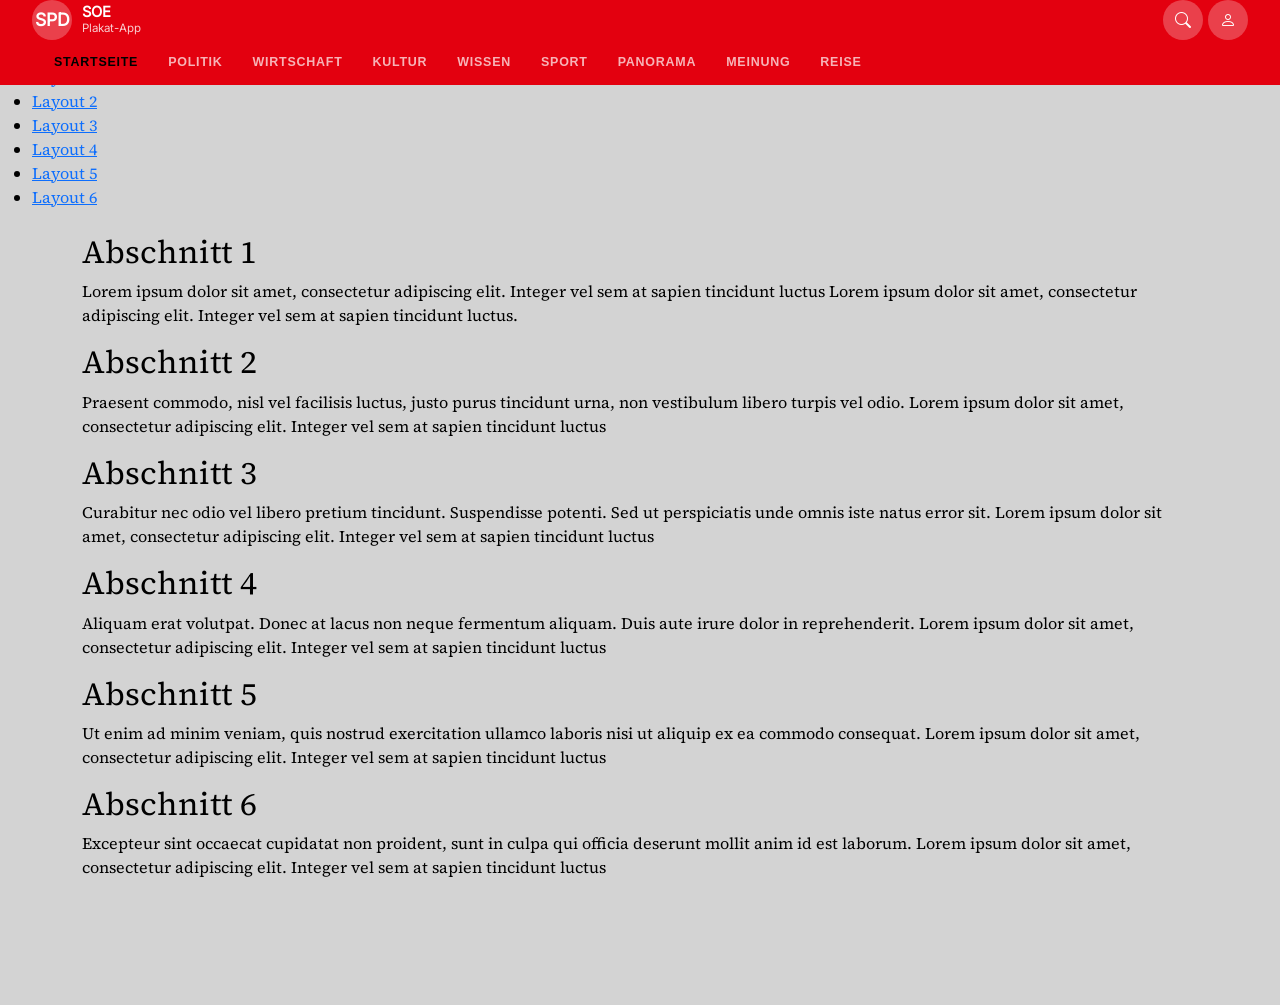
==== index.html @ e2ac88da "Test ressort Tabs" ====
<!DOCTYPE html>
<html lang="de">
<head>
    <meta charset="UTF-8" />
    <meta name="viewport" content="width=device-width, initial-scale=1.0" />
    <title>SPD-APP V1.0</title>
    <link rel="stylesheet" href="assets/css/bootstrap.css">
    <link rel="stylesheet" href="assets/icons/bootstrap-icons.css">
    <link rel="stylesheet" href="assets/css/main.css">
</head>
<body>
<!--Header
<header class="top-header">
    <div class="container">
        <a href="#" class="header-logo">
            <div class="logo-badge">SPD</div>
            <div class="logo-text">
                SOE
                <span>Plakat-App</span>
            </div>
        </a>
        <div class="header-right">
            <a href="stadtwerke.html" class="icon-btn" aria-label="Benachrichtigungen">
                <i class="bi bi-bell"></i>
            </a>
            <a href="code.html" class="icon-btn" aria-label="Profil">
                <i class="bi bi-person"></i>
            </a>
        </div>
    </div>
</header>-->

<!-- Header -->
<header class="header fixed-top align-items-center app-header">
    <div class="container-fluid d-flex justify-content-between align-items-center">
        <a href="#" class="header-logo">
            <div class="logo-badge">SPD</div>
            <div class="logo-text">
                SOE
                <span>Plakat-App</span>
            </div>
        </a>
        <div class="d-flex align-items-center app-header-right">
            <a href="#" class="icon-btn">
                <i class="bi bi-search"></i>
            </a>
            <a href="#" class="icon-btn">
                <i class="bi bi-person"></i>
            </a>
        </div>
    </div>
    <div class="container-fluid">
        <!-- Ressort Tabs -->
        <nav class="ressort-bar" aria-label="Ressorts">
            <button class="ressort-tab active">Startseite</button>
            <button class="ressort-tab">Politik</button>
            <button class="ressort-tab">Wirtschaft</button>
            <button class="ressort-tab">Kultur</button>
            <button class="ressort-tab">Wissen</button>
            <button class="ressort-tab">Sport</button>
            <button class="ressort-tab">Panorama</button>
            <button class="ressort-tab">Meinung</button>
            <button class="ressort-tab">Reise</button>
        </nav>
    </div>
</header>



<main>
<ul>
    <li><a href="layout0.html">Layout 1</a></li>
    <li><a href="layout1.html">Layout 2</a></li>
    <li><a href="layout2.html">Layout 3</a></li>
    <li><a href="layout3.html">Layout 4</a></li>
    <li><a href="stadtwerke.html">Layout 5</a></li>
    <li><a href="welt.html">Layout 6</a></li>
</ul>

    <!-- Viel Inhalt zum Scrollen -->
    <div class="container mt-4">

        <div class="content-block">
            <h2>Abschnitt 1</h2>
            <p>Lorem ipsum dolor sit amet, consectetur adipiscing elit. Integer vel sem at sapien tincidunt luctus Lorem ipsum dolor sit amet, consectetur adipiscing elit. Integer vel sem at sapien tincidunt luctus.</p>
        </div>

        <div class="content-block">
            <h2>Abschnitt 2</h2>
            <p>Praesent commodo, nisl vel facilisis luctus, justo purus tincidunt urna, non vestibulum libero turpis vel odio. Lorem ipsum dolor sit amet, consectetur adipiscing elit. Integer vel sem at sapien tincidunt luctus</p>
        </div>

        <div class="content-block">
            <h2>Abschnitt 3</h2>
            <p>Curabitur nec odio vel libero pretium tincidunt. Suspendisse potenti. Sed ut perspiciatis unde omnis iste natus error sit. Lorem ipsum dolor sit amet, consectetur adipiscing elit. Integer vel sem at sapien tincidunt luctus</p>
        </div>

        <div class="content-block">
            <h2>Abschnitt 4</h2>
            <p>Aliquam erat volutpat. Donec at lacus non neque fermentum aliquam. Duis aute irure dolor in reprehenderit. Lorem ipsum dolor sit amet, consectetur adipiscing elit. Integer vel sem at sapien tincidunt luctus</p>
        </div>

        <div class="content-block">
            <h2>Abschnitt 5</h2>
            <p>Ut enim ad minim veniam, quis nostrud exercitation ullamco laboris nisi ut aliquip ex ea commodo consequat. Lorem ipsum dolor sit amet, consectetur adipiscing elit. Integer vel sem at sapien tincidunt luctus</p>
        </div>

        <div class="content-block">
            <h2>Abschnitt 6</h2>
            <p>Excepteur sint occaecat cupidatat non proident, sunt in culpa qui officia deserunt mollit anim id est laborum. Lorem ipsum dolor sit amet, consectetur adipiscing elit. Integer vel sem at sapien tincidunt luctus</p>
        </div>

    </div>
</main>

</body>
</html>
---- assets/css/main.css ----
/*=================================================================================
    APP: SPD SOE
    Beschreibung: Main css für die SPD-SOE-APP

=================================================================================*/
/* Einbindung Schriftarten*/
/* playfair-display-regular - latin */
/* Headlines / Aufmacher */
@font-face {
    font-display: swap;
    font-family: 'Playfair Display';
    font-style: normal;
    font-weight: 400;
    src: url('../fonts/playfair-display-v40-latin-regular.woff2') format('woff2');
}
/* source-serif-4-regular - latin */
/* Artikeltext */
@font-face {
    font-display: swap;
    font-family: 'Source Serif 4';
    font-style: normal;
    font-weight: 400;
    src: url('../fonts/source-serif-4-v14-latin-regular.woff2') format('woff2');
}
/* inter-regular - latin */
/* Navigation, Meta, Labels */
@font-face {
    font-display: swap;
    font-family: 'Inter';
    font-style: normal;
    font-weight: 400;
    src: url('../fonts/inter-v20-latin-regular.woff2') format('woff2');
}

/* Grundeinstellungen */
:root {
    --app-color-red: rgb(227,0,15); /* rot */
    --app-color-black: rgb(0,0,0); /* schwarz */
    --app-color-grey: rgb(211,211,211); /* helles grau */
    --app-color-white: rgb(255,255,255);
}

/* Basics */
body {
    background: var(--app-color-grey);
    color: var(--app-color-black);
    font-family: 'Source Serif 4', serif;
    font-size: 16px;
    min-height: 100vh;
    padding-top: 65px;
    padding-bottom: 110px;
}

/* Top Header */
.app-header {
    height: 85px;
    padding: 0 20px;
    background: var(--app-color-red);
}
.top-header {
    position: fixed; top: 0; left: 0; right: 0;
    z-index: 1050;
    height: 65px;
    display: flex;
    align-items: center;
    padding: 0 20px;
    background: var(--app-color-red);
}
.header-logo {
    display: flex;
    align-items: center;
    gap: 10px;
    text-decoration: none;
    font-family: 'Inter';
}
.logo-badge {
    width: 40px;
    height: 40px;
    border: none;
    background: rgba(255,255,255,0.25);
    border-radius: 50%;
    display: flex;
    align-items: center;
    justify-content: center;
    font-size: 1.1rem;
    font-weight: 700;
    color: white;
    flex-shrink: 0;
}
.logo-text {
    color: white;
    font-size: .92rem;
    font-weight: 600;
    line-height: 1.2;
}
.logo-text span {
    display: block;
    font-weight: 300;
    font-size: .72rem;
    opacity: .80;
}
.header-right {
    margin-left: auto;
    display: flex;
    align-items: center;
    gap: 5px;
}
.app-header-right {
    gap: 5px;
}
.icon-btn {
    width: 40px;
    height: 40px;
    border: none;
    background: rgba(255,255,255,0.25);
    border-radius: 50%;
    color: white;
    font-size: 1rem;
    display: flex;
    align-items: center;
    justify-content: center;
    cursor: pointer;
    transition: background .2s;
    position: relative;
}
.icon-btn:hover {
    background: rgba(255,255,255,0.38);
}

/* — Ressort tab bar — */
.ressort-bar {
    display: flex; align-items: center;
    height: 44px;
    overflow-x: auto; overflow-y: hidden;
    -webkit-overflow-scrolling: touch;
    scrollbar-width: none;
    padding: 0 8px;
    gap: 2px;
}
.ressort-bar::-webkit-scrollbar { display: none; }

.ressort-tab {
    flex-shrink: 0;
    padding: 5px 14px;
    border: none; background: transparent;
    color: rgba(255,255,255,0.70);
    font-family: 'Barlow', sans-serif;
    font-size: .78rem; font-weight: 600;
    letter-spacing: .06em; text-transform: uppercase;
    border-radius: 4px;
    cursor: pointer; transition: color .2s, background .2s;
    white-space: nowrap;
}
.ressort-tab:hover { color: white; background: rgba(255,255,255,0.10); }
.ressort-tab.active {
    color: var(--red);
    background: var(--white);
}
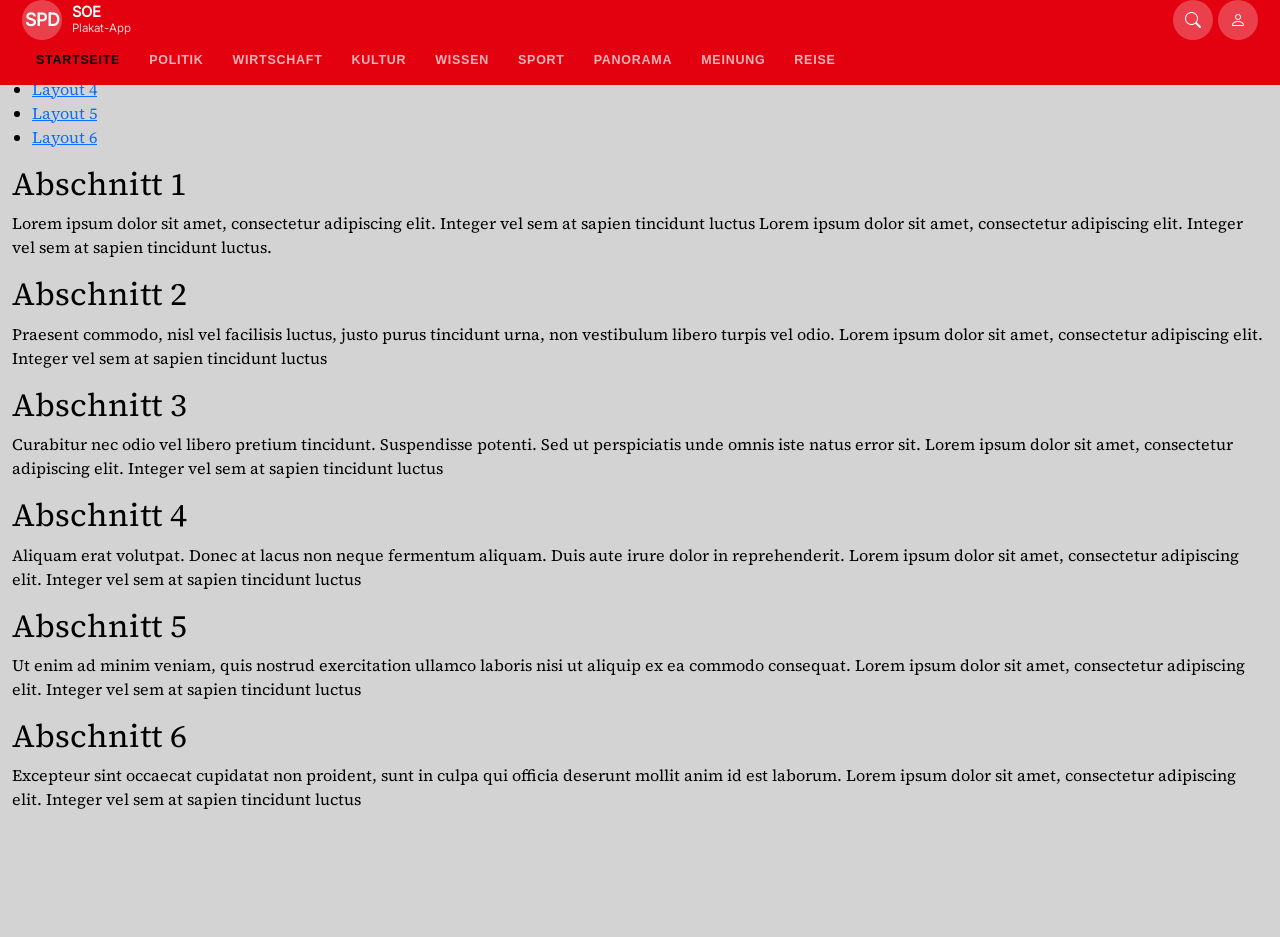
==== commit 98c869c0: "integrate ressore bar" ====
--- a/index.html
+++ b/index.html
@@ -78,7 +78,7 @@
 </ul>
 
     <!-- Viel Inhalt zum Scrollen -->
-    <div class="container mt-4">
+    <div class="container-fluid">
 
         <div class="content-block">
             <h2>Abschnitt 1</h2>
--- a/assets/css/main.css
+++ b/assets/css/main.css
@@ -47,14 +47,14 @@
     font-family: 'Source Serif 4', serif;
     font-size: 16px;
     min-height: 100vh;
-    padding-top: 65px;
+    padding-top: 5px;
     padding-bottom: 110px;
 }
 
 /* Top Header */
 .app-header {
     height: 85px;
-    padding: 0 20px;
+    padding: 0 10px;
     background: var(--app-color-red);
 }
 .top-header {
@@ -130,12 +130,13 @@
 /* — Ressort tab bar — */
 .ressort-bar {
     display: flex; align-items: center;
-    height: 44px;
-    overflow-x: auto; overflow-y: hidden;
+    height: 40px;
+    overflow-x: auto;
+    overflow-y: hidden;
     -webkit-overflow-scrolling: touch;
     scrollbar-width: none;
-    padding: 0 8px;
-    gap: 2px;
+    padding: 0 0px;
+    gap: 1px;
 }
 .ressort-bar::-webkit-scrollbar { display: none; }
 
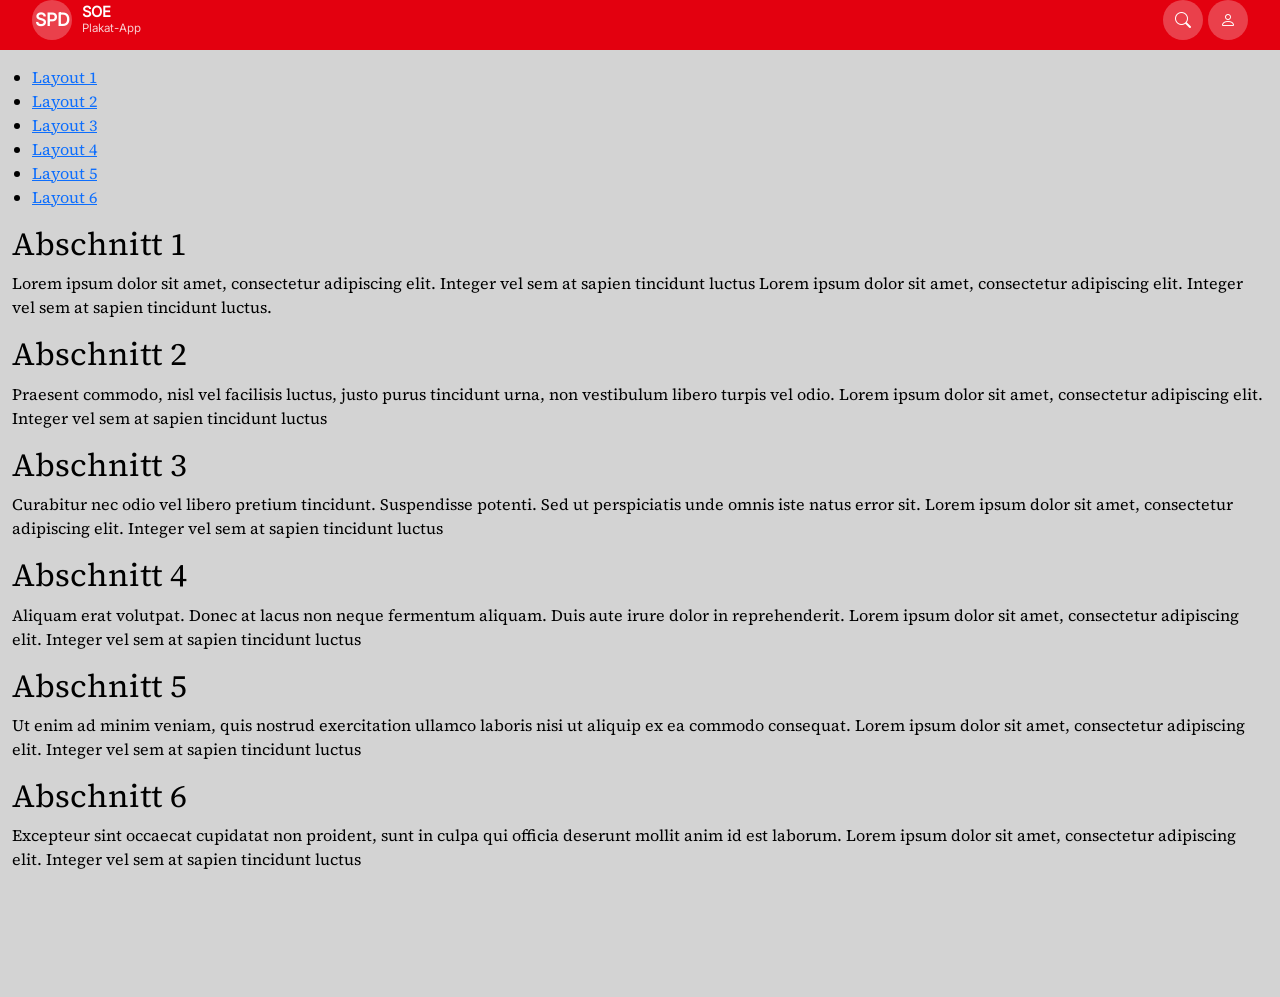
==== commit 3f828736: "dismiss ressore bar" ====
--- a/index.html
+++ b/index.html
@@ -9,27 +9,6 @@
     <link rel="stylesheet" href="assets/css/main.css">
 </head>
 <body>
-<!--Header
-<header class="top-header">
-    <div class="container">
-        <a href="#" class="header-logo">
-            <div class="logo-badge">SPD</div>
-            <div class="logo-text">
-                SOE
-                <span>Plakat-App</span>
-            </div>
-        </a>
-        <div class="header-right">
-            <a href="stadtwerke.html" class="icon-btn" aria-label="Benachrichtigungen">
-                <i class="bi bi-bell"></i>
-            </a>
-            <a href="code.html" class="icon-btn" aria-label="Profil">
-                <i class="bi bi-person"></i>
-            </a>
-        </div>
-    </div>
-</header>-->
-
 <!-- Header -->
 <header class="header fixed-top align-items-center app-header">
     <div class="container-fluid d-flex justify-content-between align-items-center">
@@ -49,8 +28,8 @@
             </a>
         </div>
     </div>
+    <!--Ressort Tabs
     <div class="container-fluid">
-        <!-- Ressort Tabs -->
         <nav class="ressort-bar" aria-label="Ressorts">
             <button class="ressort-tab active">Startseite</button>
             <button class="ressort-tab">Politik</button>
@@ -62,7 +41,7 @@
             <button class="ressort-tab">Meinung</button>
             <button class="ressort-tab">Reise</button>
         </nav>
-    </div>
+    </div>-->
 </header>
 
 
--- a/assets/css/main.css
+++ b/assets/css/main.css
@@ -47,14 +47,14 @@
     font-family: 'Source Serif 4', serif;
     font-size: 16px;
     min-height: 100vh;
-    padding-top: 5px;
+    padding-top: 65px;
     padding-bottom: 110px;
 }
 
 /* Top Header */
 .app-header {
-    height: 85px;
-    padding: 0 10px;
+    height: 50px;
+    padding: 0 20px;
     background: var(--app-color-red);
 }
 .top-header {
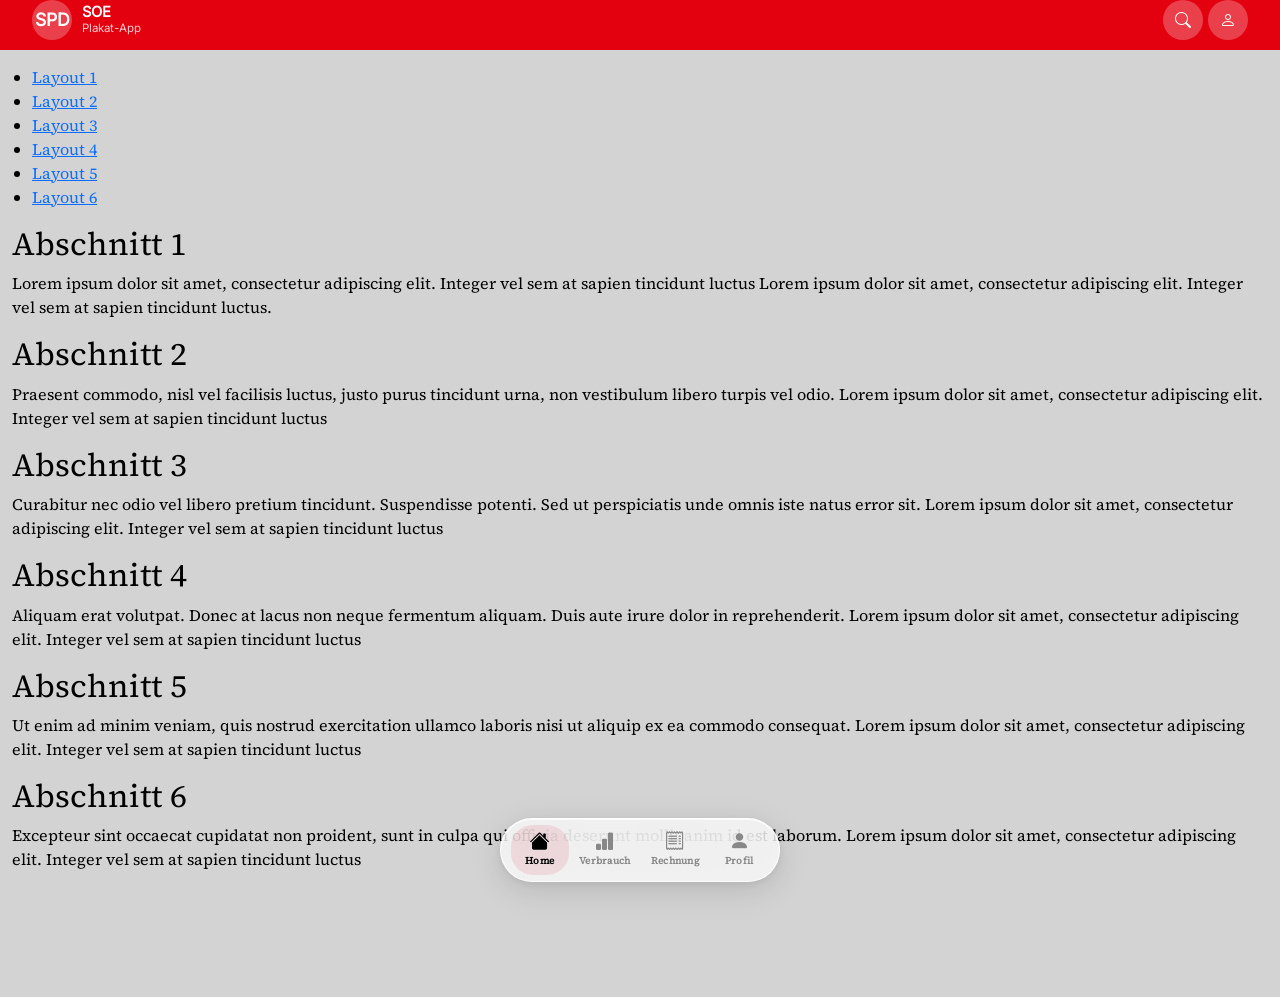
==== commit 64eacc36: "bottom bar" ====
--- a/index.html
+++ b/index.html
@@ -91,6 +91,27 @@
 
     </div>
 </main>
+<footer>
+    <!-- ════ BOTTOM NAV ════ -->
+    <nav id="bottom-bar" aria-label="Hauptnavigation">
+        <a href="#" class="nav-btn active" aria-label="Home">
+            <div class="nb-icon"><i class="bi bi-house-fill"></i></div>
+            <span>Home</span>
+        </a>
+        <a href="#" class="nav-btn" aria-label="Verbrauch">
+            <div class="nb-icon"><i class="bi bi-bar-chart-fill"></i></div>
+            <span>Verbrauch</span>
+        </a>
+        <a href="#" class="nav-btn" aria-label="Rechnung">
+            <div class="nb-icon"><i class="bi bi-receipt"></i></div>
+            <span>Rechnung</span>
+        </a>
+        <a href="#" class="nav-btn" aria-label="Profil">
+            <div class="nb-icon"><i class="bi bi-person-fill"></i></div>
+            <span>Profil</span>
+        </a>
+    </nav>
+</footer>
 
 </body>
 </html>
--- a/assets/css/main.css
+++ b/assets/css/main.css
@@ -157,3 +157,57 @@
     color: var(--red);
     background: var(--white);
 }
+
+/* ══════════════════════════════
+       BOTTOM NAV — Die Zeit Liquid Glass Style
+       Floatend, nicht am Rand geklebt,
+       halbtransparent mit Blur
+    ══════════════════════════════ */
+#bottom-bar {
+    position: fixed;
+    bottom: 18px;
+    left: 50%;
+    transform: translateX(-50%);
+    z-index: 1050;
+    width: auto;
+    max-width: 340px;
+    min-width: 280px;
+    height: 64px;
+    background: rgba(255,255,255,0.70);
+    backdrop-filter: blur(28px) saturate(180%);
+    -webkit-backdrop-filter: blur(28px) saturate(180%);
+    border: 1px solid rgba(255,255,255,0.90);
+    border-radius: 32px;
+    box-shadow:
+            0 8px 32px rgba(0,0,0,0.13),
+            0 2px 8px rgba(0,0,0,0.07),
+            inset 0 1px 0 rgba(255,255,255,0.80);
+    display: flex; align-items: center; justify-content: space-around;
+    padding: 0 10px;
+}
+
+.nav-btn {
+    display: flex; flex-direction: column; align-items: center; gap: 3px;
+    background: none; border: none; cursor: pointer;
+    color: #888; font-size: .62rem; font-weight: 600;
+    letter-spacing: .03em;
+    padding: 6px 10px; border-radius: 22px;
+    transition: color .2s, background .2s;
+    text-decoration: none;
+    flex: 1;
+}
+.nav-btn .nb-icon {
+    font-size: 1.25rem;
+    transition: transform .18s, color .2s;
+    line-height: 1;
+}
+.nav-btn:hover { color: var(--red); }
+.nav-btn:hover .nb-icon { transform: translateY(-2px); }
+
+.nav-btn.active { color: var(--red); }
+.nav-btn.active .nb-icon { color: var(--red); }
+
+/* aktiver Pill-Indikator */
+.nav-btn.active {
+    background: rgba(200,16,46,0.10);
+}
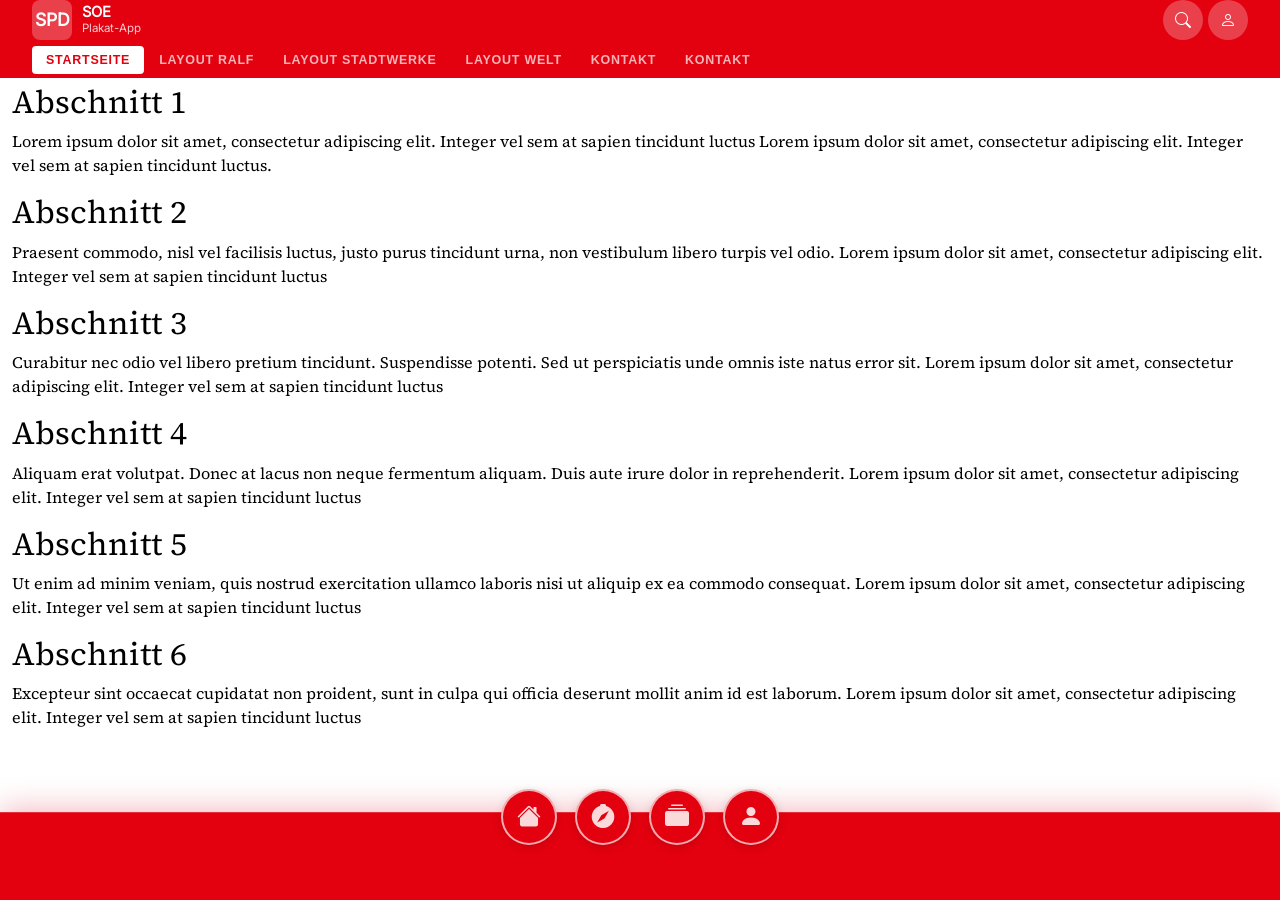
==== commit eb6647a6: "new footer" ====
--- a/index.html
+++ b/index.html
@@ -28,37 +28,21 @@
             </a>
         </div>
     </div>
-    <!--Ressort Tabs
+    <!--Ressort Tabs-->
     <div class="container-fluid">
         <nav class="ressort-bar" aria-label="Ressorts">
-            <button class="ressort-tab active">Startseite</button>
-            <button class="ressort-tab">Politik</button>
-            <button class="ressort-tab">Wirtschaft</button>
-            <button class="ressort-tab">Kultur</button>
-            <button class="ressort-tab">Wissen</button>
-            <button class="ressort-tab">Sport</button>
-            <button class="ressort-tab">Panorama</button>
-            <button class="ressort-tab">Meinung</button>
-            <button class="ressort-tab">Reise</button>
+            <a href="index.html"><button class="ressort-tab active">Startseite</button></a>
+            <a href="layout1.html"><button class="ressort-tab">Layout Ralf</button></a>
+            <a href="stadtwerke.html"><button class="ressort-tab">Layout Stadtwerke</button></a>
+            <a href="welt.html"><button class="ressort-tab">Layout Welt</button></a>
+            <a href="index.html"><button class="ressort-tab">Kontakt</button></a>
+            <a href="index.html"><button class="ressort-tab">Kontakt</button></a>
         </nav>
-    </div>-->
+    </div>
 </header>
-
-
-
 <main>
-<ul>
-    <li><a href="layout0.html">Layout 1</a></li>
-    <li><a href="layout1.html">Layout 2</a></li>
-    <li><a href="layout2.html">Layout 3</a></li>
-    <li><a href="layout3.html">Layout 4</a></li>
-    <li><a href="stadtwerke.html">Layout 5</a></li>
-    <li><a href="welt.html">Layout 6</a></li>
-</ul>
-
     <!-- Viel Inhalt zum Scrollen -->
     <div class="container-fluid">
-
         <div class="content-block">
             <h2>Abschnitt 1</h2>
             <p>Lorem ipsum dolor sit amet, consectetur adipiscing elit. Integer vel sem at sapien tincidunt luctus Lorem ipsum dolor sit amet, consectetur adipiscing elit. Integer vel sem at sapien tincidunt luctus.</p>
@@ -92,26 +76,21 @@
     </div>
 </main>
 <footer>
-    <!-- ════ BOTTOM NAV ════ -->
-    <nav id="bottom-bar" aria-label="Hauptnavigation">
-        <a href="#" class="nav-btn active" aria-label="Home">
-            <div class="nb-icon"><i class="bi bi-house-fill"></i></div>
-            <span>Home</span>
-        </a>
-        <a href="#" class="nav-btn" aria-label="Verbrauch">
-            <div class="nb-icon"><i class="bi bi-bar-chart-fill"></i></div>
-            <span>Verbrauch</span>
-        </a>
-        <a href="#" class="nav-btn" aria-label="Rechnung">
-            <div class="nb-icon"><i class="bi bi-receipt"></i></div>
-            <span>Rechnung</span>
-        </a>
-        <a href="#" class="nav-btn" aria-label="Profil">
-            <div class="nb-icon"><i class="bi bi-person-fill"></i></div>
-            <span>Profil</span>
-        </a>
-    </nav>
+    <!-- ════ BOTTOM BAR ════ -->
+    <div class="container-fluid bottom-bar" role="navigation" aria-label="Hauptnavigation">
+        <button class="mac-btn active" data-tooltip="Home" aria-label="Home">
+            <i class="bi bi-house-fill"></i>
+        </button>
+        <button class="mac-btn" data-tooltip="Entdecken" aria-label="Entdecken">
+            <i class="bi bi-compass-fill"></i>
+        </button>
+        <button class="mac-btn" data-tooltip="Bibliothek" aria-label="Bibliothek">
+            <i class="bi bi-collection-fill"></i>
+        </button>
+        <button class="mac-btn" data-tooltip="Profil" aria-label="Profil">
+            <i class="bi bi-person-fill"></i>
+        </button>
+    </div>
 </footer>
-
 </body>
 </html>
--- a/assets/css/main.css
+++ b/assets/css/main.css
@@ -42,18 +42,18 @@
 
 /* Basics */
 body {
-    background: var(--app-color-grey);
+    background: var(--app-color-white);
     color: var(--app-color-black);
     font-family: 'Source Serif 4', serif;
     font-size: 16px;
     min-height: 100vh;
-    padding-top: 65px;
+    padding-top: 83px;
     padding-bottom: 110px;
 }
 
 /* Top Header */
 .app-header {
-    height: 50px;
+    height: 78px;
     padding: 0 20px;
     background: var(--app-color-red);
 }
@@ -78,7 +78,7 @@
     height: 40px;
     border: none;
     background: rgba(255,255,255,0.25);
-    border-radius: 50%;
+    border-radius: 20%;
     display: flex;
     align-items: center;
     justify-content: center;
@@ -154,60 +154,55 @@
 }
 .ressort-tab:hover { color: white; background: rgba(255,255,255,0.10); }
 .ressort-tab.active {
-    color: var(--red);
-    background: var(--white);
-}
-
-/* ══════════════════════════════
-       BOTTOM NAV — Die Zeit Liquid Glass Style
-       Floatend, nicht am Rand geklebt,
-       halbtransparent mit Blur
-    ══════════════════════════════ */
-#bottom-bar {
+    color: var(--app-color-red);
+    background: var(--app-color-white);
+}
+
+
+.bottom-bar {
     position: fixed;
-    bottom: 18px;
-    left: 50%;
-    transform: translateX(-50%);
-    z-index: 1050;
-    width: auto;
-    max-width: 340px;
-    min-width: 280px;
-    height: 64px;
-    background: rgba(255,255,255,0.70);
-    backdrop-filter: blur(28px) saturate(180%);
-    -webkit-backdrop-filter: blur(28px) saturate(180%);
-    border: 1px solid rgba(255,255,255,0.90);
-    border-radius: 32px;
-    box-shadow:
-            0 8px 32px rgba(0,0,0,0.13),
-            0 2px 8px rgba(0,0,0,0.07),
-            inset 0 1px 0 rgba(255,255,255,0.80);
-    display: flex; align-items: center; justify-content: space-around;
-    padding: 0 10px;
-}
-
-.nav-btn {
-    display: flex; flex-direction: column; align-items: center; gap: 3px;
-    background: none; border: none; cursor: pointer;
-    color: #888; font-size: .62rem; font-weight: 600;
-    letter-spacing: .03em;
-    padding: 6px 10px; border-radius: 22px;
-    transition: color .2s, background .2s;
-    text-decoration: none;
-    flex: 1;
-}
-.nav-btn .nb-icon {
-    font-size: 1.25rem;
-    transition: transform .18s, color .2s;
-    line-height: 1;
-}
-.nav-btn:hover { color: var(--red); }
-.nav-btn:hover .nb-icon { transform: translateY(-2px); }
-
-.nav-btn.active { color: var(--red); }
-.nav-btn.active .nb-icon { color: var(--red); }
-
-/* aktiver Pill-Indikator */
-.nav-btn.active {
-    background: rgba(200,16,46,0.10);
-}+    bottom: 0;
+    left: 0;
+    right: 0;
+    z-index: 1040;
+    height: 88px;
+    display: flex;
+    align-items: center;
+    justify-content: center;
+    gap: 18px;
+    background: var(--app-color-red);
+    backdrop-filter: blur(24px) saturate(200%);
+    -webkit-backdrop-filter: blur(24px) saturate(200%);
+    border-top: 1px solid rgba(255,255,255,0.18);
+    box-shadow: 0 -4px 28px rgba(215,38,56,0.30);
+    padding-bottom: 80px;
+
+}
+/* ── Runde macOS-Buttons ── */
+.mac-btn {
+    display: flex;
+    align-items: center;
+    justify-content: center;
+    width: 56px;
+    height: 56px;
+    border: 2px solid rgba(255,255,255,0.68);
+    border-radius: 50%;
+    /*background: rgba(255,255,255,0.18);*/
+    background: var(--app-color-red);
+
+    color: rgba(255,255,255,0.85);
+    font-size: 1.5rem;
+    cursor: pointer;
+    position: relative;
+    transition: background .2s, color .2s, transform .18s, box-shadow .2s;
+    box-shadow: 0 2px 10px rgba(0,0,0,0.12);
+}
+
+.mac-btn:hover {
+    background: rgba(255,255,255,0.30);
+    color: #fff;
+    transform: scale(1.12) translateY(-3px);
+    box-shadow: 0 6px 20px rgba(0,0,0,0.18);
+}
+
+.mac-btn:active { transform: scale(0.95); }
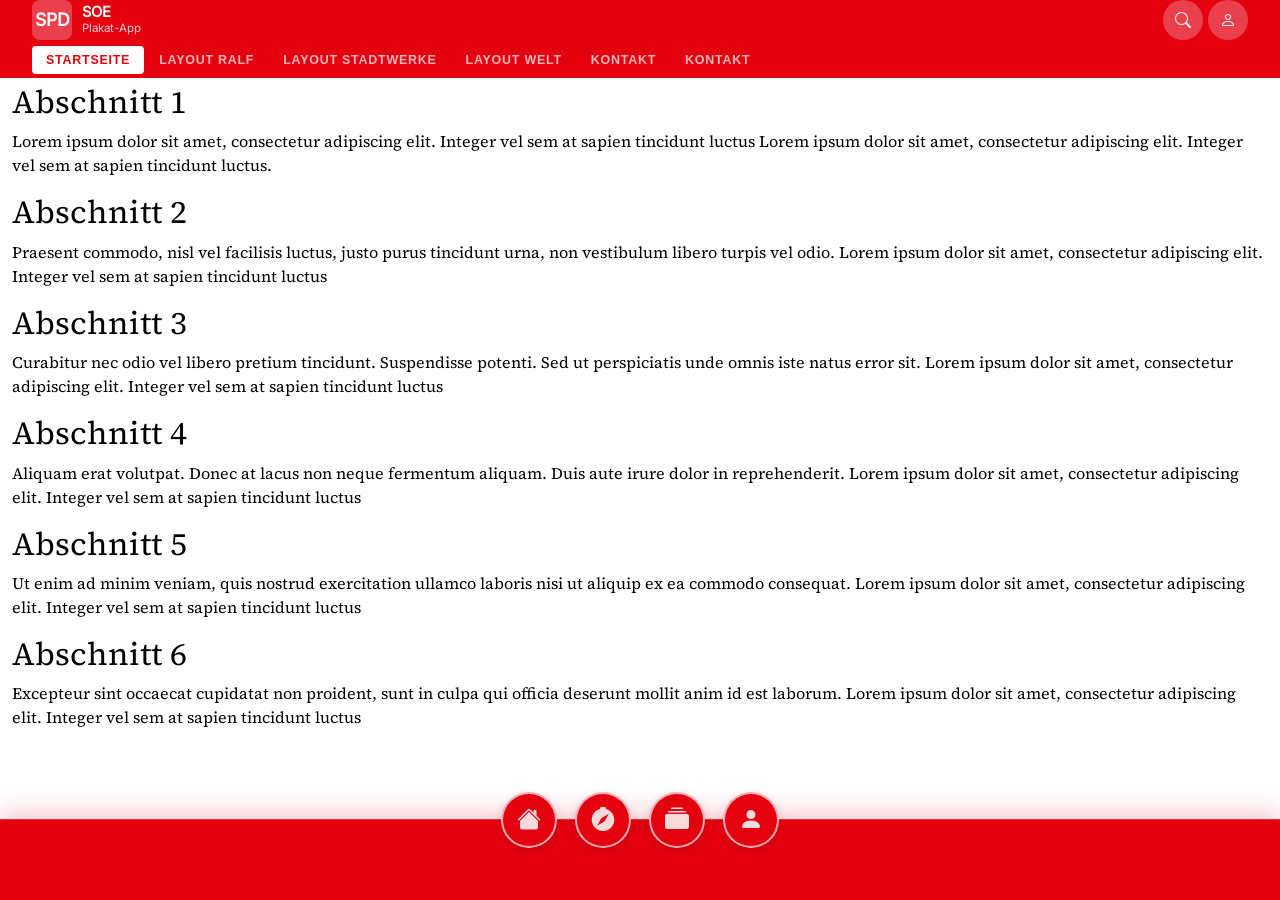
==== commit 7f76fe13: "adjustments fixed footer" ====
--- a/index.html
+++ b/index.html
@@ -75,22 +75,19 @@
 
     </div>
 </main>
-<footer>
-    <!-- ════ BOTTOM BAR ════ -->
-    <div class="container-fluid bottom-bar" role="navigation" aria-label="Hauptnavigation">
-        <button class="mac-btn active" data-tooltip="Home" aria-label="Home">
-            <i class="bi bi-house-fill"></i>
-        </button>
-        <button class="mac-btn" data-tooltip="Entdecken" aria-label="Entdecken">
-            <i class="bi bi-compass-fill"></i>
-        </button>
-        <button class="mac-btn" data-tooltip="Bibliothek" aria-label="Bibliothek">
-            <i class="bi bi-collection-fill"></i>
-        </button>
-        <button class="mac-btn" data-tooltip="Profil" aria-label="Profil">
-            <i class="bi bi-person-fill"></i>
-        </button>
-    </div>
+<footer class="bottom-bar" role="navigation" aria-label="Hauptnavigation">
+    <button class="mac-btn active" data-tooltip="Start" aria-label="Start">
+                <i class="bi bi-house-fill"></i>
+            </button>
+    <button class="mac-btn" data-tooltip="Entdecken" aria-label="Entdecken">
+                <i class="bi bi-compass-fill"></i>
+            </button>
+    <button class="mac-btn" data-tooltip="Bibliothek" aria-label="Bibliothek">
+                <i class="bi bi-collection-fill"></i>
+            </button>
+    <button class="mac-btn" data-tooltip="Profil" aria-label="Profil">
+                <i class="bi bi-person-fill"></i>
+            </button>
 </footer>
 </body>
 </html>
--- a/assets/css/main.css
+++ b/assets/css/main.css
@@ -165,7 +165,7 @@
     left: 0;
     right: 0;
     z-index: 1040;
-    height: 88px;
+    height: 50px;
     display: flex;
     align-items: center;
     justify-content: center;
@@ -175,8 +175,8 @@
     -webkit-backdrop-filter: blur(24px) saturate(200%);
     border-top: 1px solid rgba(255,255,255,0.18);
     box-shadow: 0 -4px 28px rgba(215,38,56,0.30);
+    padding-bottom: env(safe-area-inset-bottom);
     padding-bottom: 80px;
-
 }
 /* ── Runde macOS-Buttons ── */
 .mac-btn {
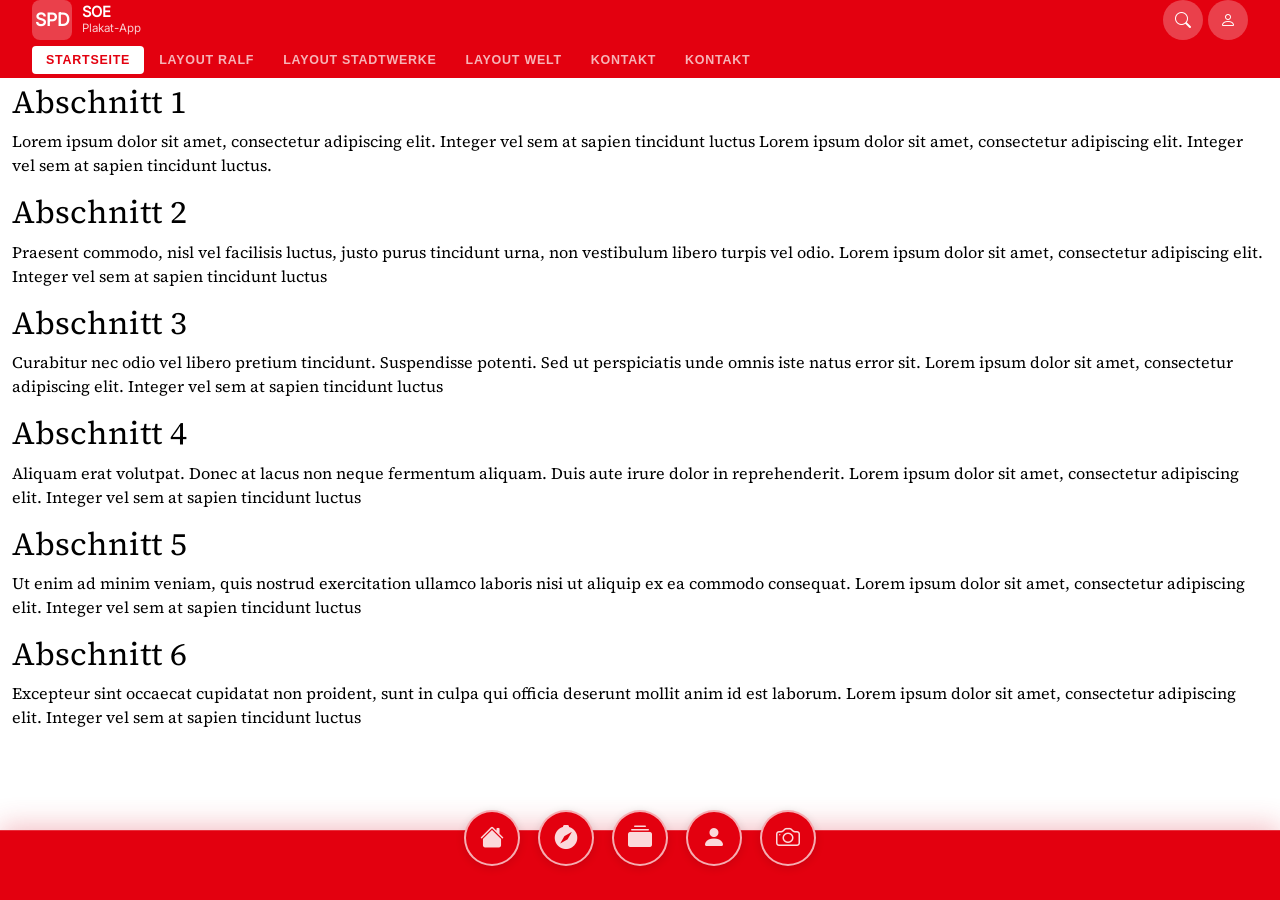
==== commit ecbeb55b: "footer nav tranform(-50%)" ====
--- a/index.html
+++ b/index.html
@@ -88,6 +88,12 @@
     <button class="mac-btn" data-tooltip="Profil" aria-label="Profil">
                 <i class="bi bi-person-fill"></i>
             </button>
+
+    <input type="file" accept="image/*" capture="environment" id="kamera-input" hidden/>
+    <button class="mac-btn" data-tooltip="Kamera" aria-label="kamera" onclick="document.getElementById('kamera-input').click()">
+        <i class="bi bi-camera"></i>
+    </button>
+
 </footer>
 </body>
 </html>
--- a/assets/css/main.css
+++ b/assets/css/main.css
@@ -165,7 +165,7 @@
     left: 0;
     right: 0;
     z-index: 1040;
-    height: 50px;
+    height: 70px;
     display: flex;
     align-items: center;
     justify-content: center;
@@ -176,7 +176,6 @@
     border-top: 1px solid rgba(255,255,255,0.18);
     box-shadow: 0 -4px 28px rgba(215,38,56,0.30);
     padding-bottom: env(safe-area-inset-bottom);
-    padding-bottom: 80px;
 }
 /* ── Runde macOS-Buttons ── */
 .mac-btn {
@@ -185,11 +184,11 @@
     justify-content: center;
     width: 56px;
     height: 56px;
+    transform: translateY(-50%);
     border: 2px solid rgba(255,255,255,0.68);
     border-radius: 50%;
     /*background: rgba(255,255,255,0.18);*/
     background: var(--app-color-red);
-
     color: rgba(255,255,255,0.85);
     font-size: 1.5rem;
     cursor: pointer;
@@ -201,8 +200,10 @@
 .mac-btn:hover {
     background: rgba(255,255,255,0.30);
     color: #fff;
-    transform: scale(1.12) translateY(-3px);
+    transform: scale(1.12) translateY(-50%);
     box-shadow: 0 6px 20px rgba(0,0,0,0.18);
 }
 
-.mac-btn:active { transform: scale(0.95); }+.mac-btn:active {
+    transform: scale(0.95) translateY(-50%);
+}
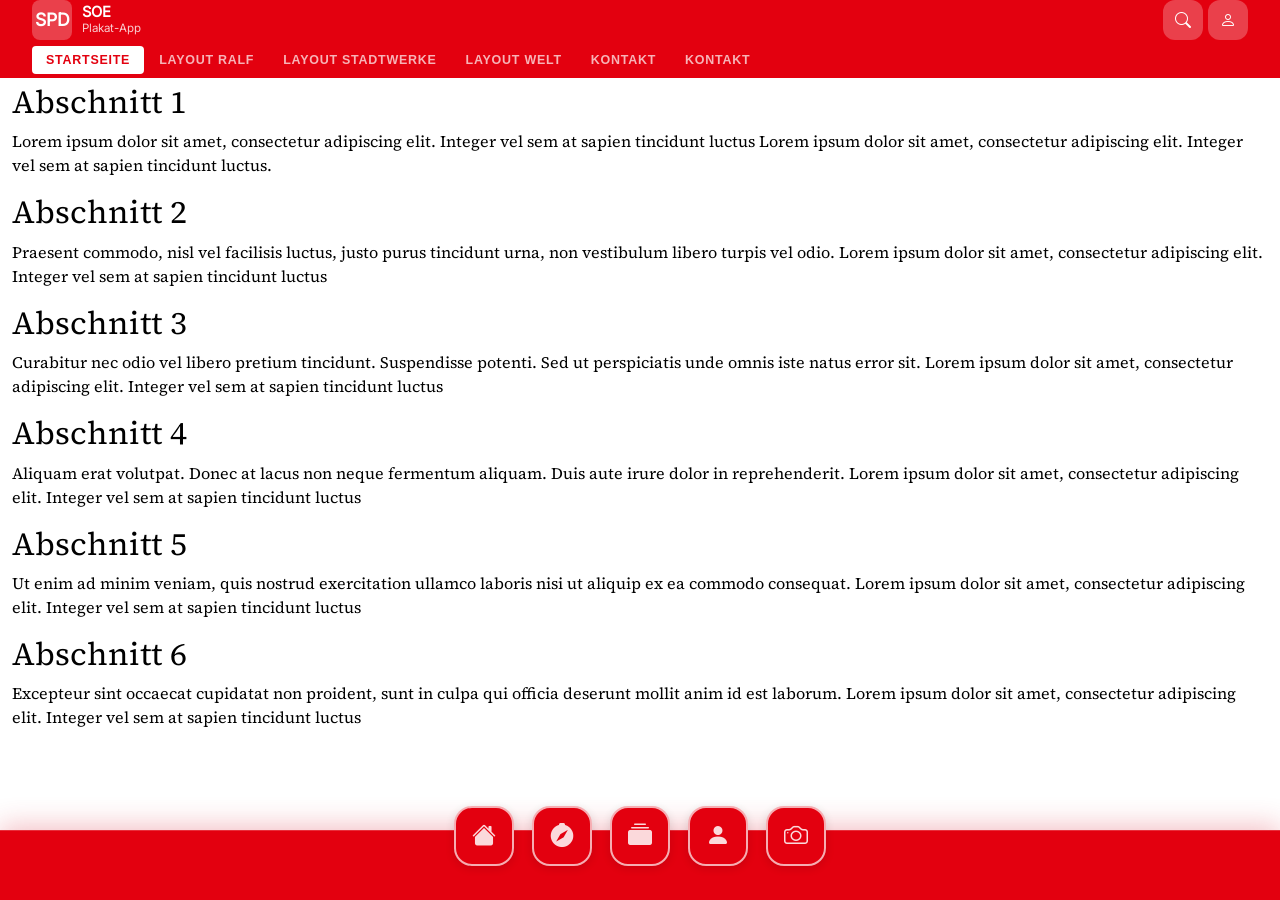
==== commit 836f0afc: "Button form with round corner" ====
--- a/index.html
+++ b/index.html
@@ -76,18 +76,18 @@
     </div>
 </main>
 <footer class="bottom-bar" role="navigation" aria-label="Hauptnavigation">
-    <button class="mac-btn active" data-tooltip="Start" aria-label="Start">
-                <i class="bi bi-house-fill"></i>
-            </button>
-    <button class="mac-btn" data-tooltip="Entdecken" aria-label="Entdecken">
-                <i class="bi bi-compass-fill"></i>
-            </button>
-    <button class="mac-btn" data-tooltip="Bibliothek" aria-label="Bibliothek">
-                <i class="bi bi-collection-fill"></i>
-            </button>
-    <button class="mac-btn" data-tooltip="Profil" aria-label="Profil">
-                <i class="bi bi-person-fill"></i>
-            </button>
+    <a href="index.html" class="mac-btn active" data-tooltip="Start" aria-label="Start">
+        <i class="bi bi-house-fill"></i>
+    </a>
+    <a href="" class="mac-btn" data-tooltip="Entdecken" aria-label="Entdecken">
+        <i class="bi bi-compass-fill"></i>
+    </a>
+    <a href="" class="mac-btn" data-tooltip="Bibliothek" aria-label="Bibliothek">
+        <i class="bi bi-collection-fill"></i>
+    </a>
+    <a href="" class="mac-btn" data-tooltip="Profil" aria-label="Profil">
+        <i class="bi bi-person-fill"></i>
+    </a>
 
     <input type="file" accept="image/*" capture="environment" id="kamera-input" hidden/>
     <button class="mac-btn" data-tooltip="Kamera" aria-label="kamera" onclick="document.getElementById('kamera-input').click()">
--- a/assets/css/main.css
+++ b/assets/css/main.css
@@ -113,7 +113,7 @@
     height: 40px;
     border: none;
     background: rgba(255,255,255,0.25);
-    border-radius: 50%;
+    border-radius: 30%;
     color: white;
     font-size: 1rem;
     display: flex;
@@ -157,8 +157,6 @@
     color: var(--app-color-red);
     background: var(--app-color-white);
 }
-
-
 .bottom-bar {
     position: fixed;
     bottom: 0;
@@ -182,11 +180,11 @@
     display: flex;
     align-items: center;
     justify-content: center;
-    width: 56px;
-    height: 56px;
+    width: 60px;
+    height: 60px;
     transform: translateY(-50%);
     border: 2px solid rgba(255,255,255,0.68);
-    border-radius: 50%;
+    border-radius: 30%;
     /*background: rgba(255,255,255,0.18);*/
     background: var(--app-color-red);
     color: rgba(255,255,255,0.85);
